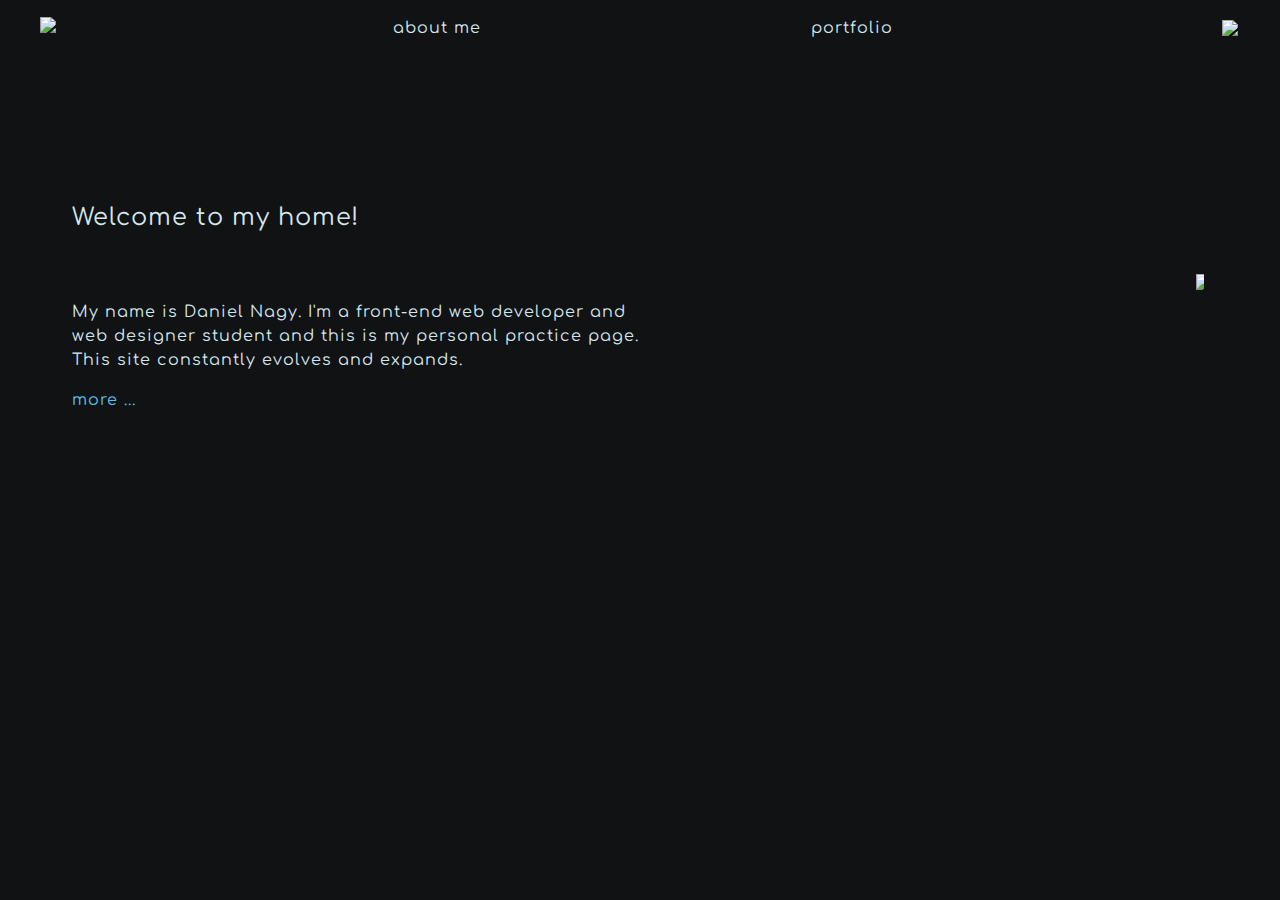
==== index.html @ fe5295c9 "new" ====
<!DOCTYPE html>
<html lang="en">
<head>
    <meta charset="UTF-8">
    <meta http-equiv="X-UA-Compatible" content="IE=edge">
    <meta name="viewport" content="width=device-width, initial-scale=1.0">
    <title>daniel nagy</title>
    
    <link href="https://fonts.googleapis.com/css2?family=Comfortaa:wght@300;400;500;600;700&display=swap" rel="stylesheet">
    
    <link rel="stylesheet" href="style.css"> 
</head>

<body>
    
    <header>
        <nav id="nav-main">
            <a id="logo-link" href="C:\projects\nagy-daniel\index.html">
                <img id="logo" src="C:\projects\nagy-daniel\website_logo_1.svg"> 
            </a>
            
            <a class="aboutme" href="C:\projects\nagy-daniel\about.html">about me</a>
            <a class="portf" href="C:\projects\nagy-daniel\portfolio.html">portfolio</a> 
            
            </a>
                <img id="email" src="C:\projects\nagy-daniel\letter_icon.svg">
            </a>  
        </nav> 
    </header>
    <div id="welcome">       
        <div id="welcome-text-img">
                <div id="welcome-aboutme">
                    <p id="welcome-hey">
                        Welcome to my home!
                    </p>
                    <p>
                        My name is Daniel Nagy. I'm a front-end web developer and web designer student and this is my personal practice page. This site constantly evolves and expands.
                    </p>
                    <a class="welcome-more" href="C:\projects\nagy-daniel\about.html"> 
                        more ... 
                    </a>
                </div>
        
            <div id="img">
                <img class="profile-picture" src="C:\projects\nagy-daniel\me.jpg" width="50%">
            </div>
        </div>
    </div>
    
    




</body>

</html>
---- style.css ----
body {
    font-family: 'Comfortaa', cursive;
    background-color: rgb(17, 18, 19);
    color: rgb(211, 232, 238);
    line-height: 1.5;
    letter-spacing: 1px;
}

header {
    margin: 1em;
    margin-left: 2em;
    margin-right: 2em;
}

#nav-main { 
    font-size: 1em;  
    display: flex;
    flex-direction: row;
    justify-content: space-between;
    align-items: center;
}

#logo-link {
    width: 1.5em;
}
#logo {
    width:70%;
}

#email {
    width: 1.5%;
}

#welcome {
    display: flex;
    flex-direction: column;
    justify-content: space-between;
    align-items: flex-start;
    flex-basis: 3em;
    padding: 4em;
}

#welcome-text-img {
    display: flex;
    flex-direction: row;
    justify-content: space-between;
    align-items: center;
    padding-top: 2em;
}

#welcome-hey {
    margin: 0em;
    font-size: 1.5em;
    padding: 2em;
    padding-left: 0em;
}

#welcome-aboutme {
    width: 50%;
    margin: 0em; 
    display: flex;
    flex-direction: column;
    justify-content: flex-start;
    
}

.welcome-more {
    color: rgb(84, 194, 238);
    text-decoration-line: none;
}

#img {
    display: flex;
    flex-direction: column;
    justify-content: flex-start;
    align-items: center;
    
    
}

.profile-picture {
    
    border-radius: 40%, 5%, 5%, 5%;
}

.aboutme {
    color: rgb(211, 232, 238);
    text-decoration-line: none;
}

.aboutme.about {  
    text-decoration-line: underline;
    text-underline-offset: 0.5em;
}

.portf {
    color: rgb(211, 232, 238);
    text-decoration-line: none;   
}

.portf.portfolio {
    text-decoration-line: underline;
    text-underline-offset: 0.5em;
}
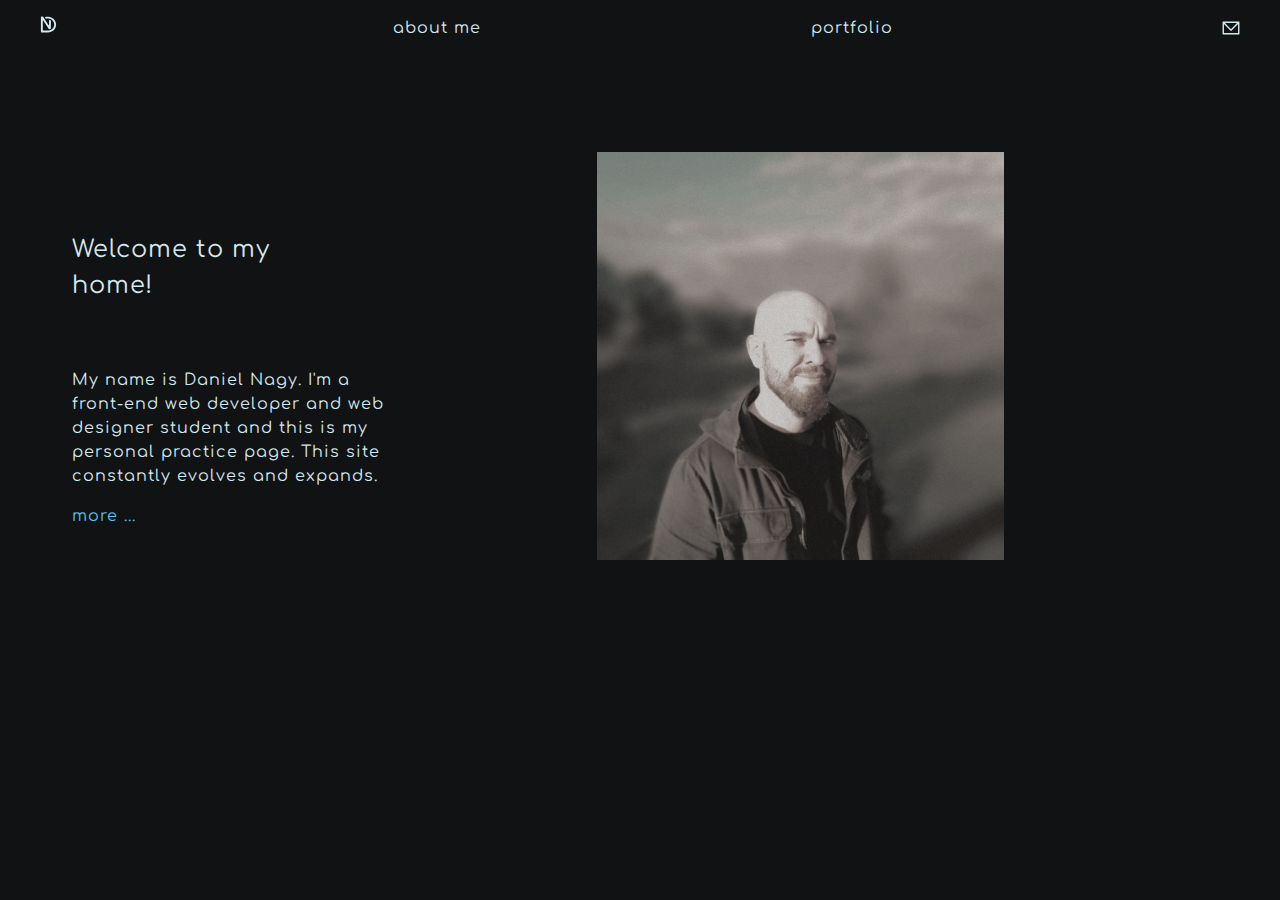
==== commit b3d98727: "links" ====
--- a/index.html
+++ b/index.html
@@ -15,15 +15,15 @@
     
     <header>
         <nav id="nav-main">
-            <a id="logo-link" href="C:\projects\nagy-daniel\index.html">
-                <img id="logo" src="C:\projects\nagy-daniel\website_logo_1.svg"> 
+            <a id="logo-link" href="index.html">
+                <img id="logo" src="website_logo_1.svg"> 
             </a>
             
-            <a class="aboutme" href="C:\projects\nagy-daniel\about.html">about me</a>
-            <a class="portf" href="C:\projects\nagy-daniel\portfolio.html">portfolio</a> 
+            <a class="aboutme" href="\about.html">about me</a>
+            <a class="portf" href="portfolio.html">portfolio</a> 
             
             </a>
-                <img id="email" src="C:\projects\nagy-daniel\letter_icon.svg">
+                <img id="email" src="letter_icon.svg">
             </a>  
         </nav> 
     </header>
@@ -36,13 +36,13 @@
                     <p>
                         My name is Daniel Nagy. I'm a front-end web developer and web designer student and this is my personal practice page. This site constantly evolves and expands.
                     </p>
-                    <a class="welcome-more" href="C:\projects\nagy-daniel\about.html"> 
+                    <a class="welcome-more" href="about.html"> 
                         more ... 
                     </a>
                 </div>
         
             <div id="img">
-                <img class="profile-picture" src="C:\projects\nagy-daniel\me.jpg" width="50%">
+                <img class="profile-picture" src="me.jpg" width="50%">
             </div>
         </div>
     </div>
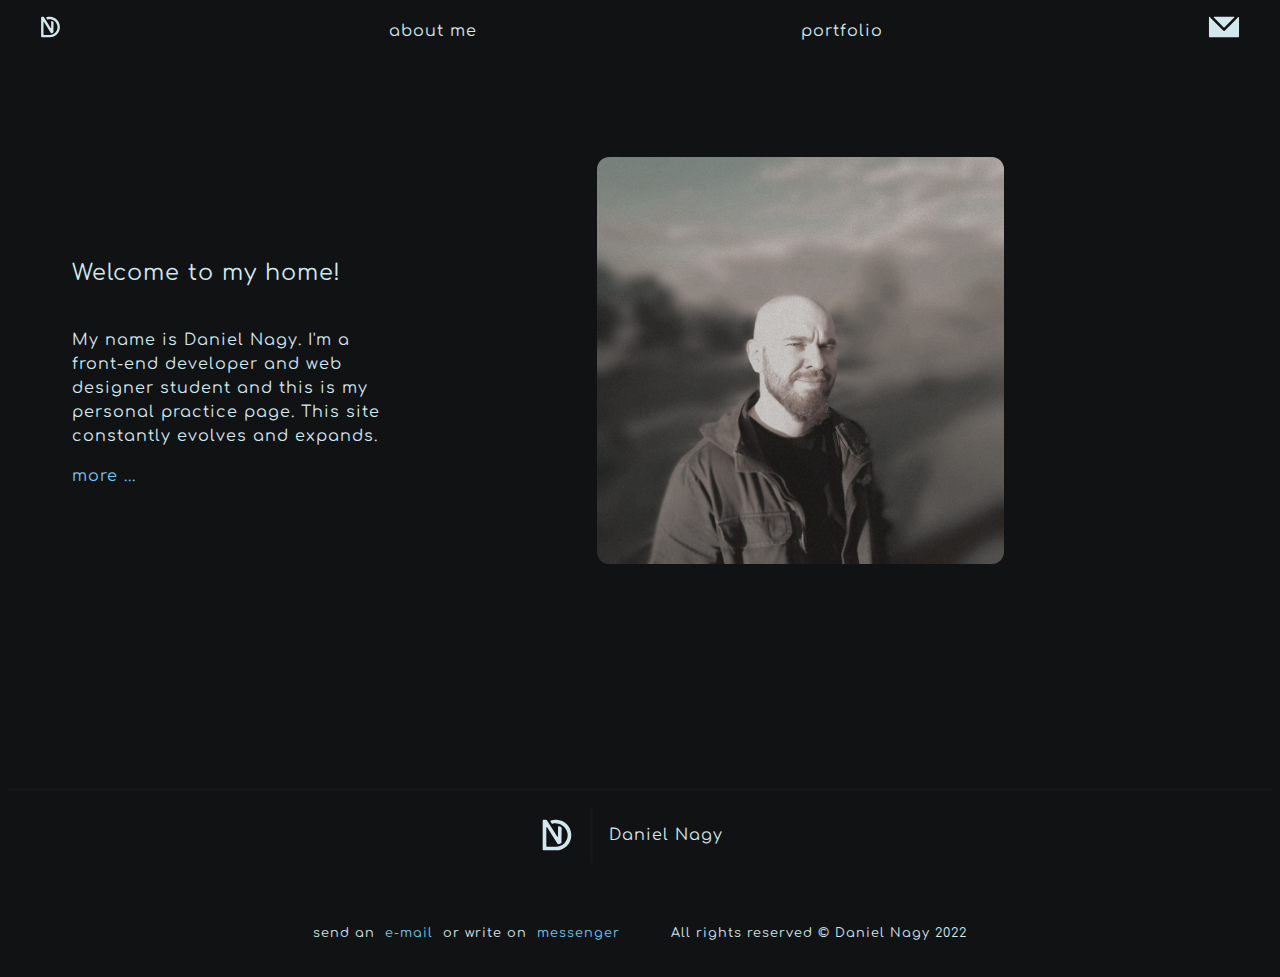
==== commit 813cf8fd: "footer" ====
--- a/index.html
+++ b/index.html
@@ -14,34 +14,34 @@
 <body>
     
     <header>
-        <nav id="nav-main">
-            <a id="logo-link" href="index.html">
-                <img id="logo" src="website_logo_1.svg"> 
+        <nav class="nav-main">
+            <a class="logo-link" href="index.html">
+                <img class="logo" src="website_logo_1.svg"> 
             </a>
             
-            <a class="aboutme" href="\about.html">about me</a>
+            <a class="aboutme" href="about.html">about me</a>
             <a class="portf" href="portfolio.html">portfolio</a> 
             
+            <a class="email"  href="mailto:kywoker@gmail.com">
+                <img class="email-icon" src="letter_icon2.svg">
             </a>
-                <img id="email" src="letter_icon.svg">
-            </a>  
         </nav> 
     </header>
-    <div id="welcome">       
-        <div id="welcome-text-img">
-                <div id="welcome-aboutme">
-                    <p id="welcome-hey">
+    <div class="welcome">       
+        <div class="welcome-text-img">
+                <div class="welcome-aboutme">
+                    <p class="welcome-hey">
                         Welcome to my home!
                     </p>
                     <p>
-                        My name is Daniel Nagy. I'm a front-end web developer and web designer student and this is my personal practice page. This site constantly evolves and expands.
+                        My name is Daniel Nagy. I'm a front-end developer and web designer student and this is my personal practice page. This site constantly evolves and expands.
                     </p>
                     <a class="welcome-more" href="about.html"> 
                         more ... 
                     </a>
                 </div>
         
-            <div id="img">
+            <div class="img">
                 <img class="profile-picture" src="me.jpg" width="50%">
             </div>
         </div>
@@ -50,8 +50,19 @@
     
 
 
-
+<footer class="ftr-main">
+    <div class="ftr-logo-name">
+        <img class="ftr-logo" src="website_logo_1.svg">
+        <p class="ftr-name">Daniel Nagy</p>
+    </div>
+    <div class="ftr-bottom">
+        <div class="ftr-contact">
+            send an &nbsp <a class="ftr-email" href="mailto:kywoker@gmail.com">e-mail</a>
+            &nbsp or write on &nbsp <a class="ftr-messenger" href="https://www.messenger.com/t/100000867835193"> messenger</a>
+        </div>
+        <p class="ftr-copyright">All rights reserved © Daniel Nagy 2022</p>
+    </div>
+</footer>
 
 </body>
-
 </html>--- a/style.css
+++ b/style.css
@@ -12,7 +12,7 @@
     margin-right: 2em;
 }
 
-#nav-main { 
+.nav-main { 
     font-size: 1em;  
     display: flex;
     flex-direction: row;
@@ -20,18 +20,18 @@
     align-items: center;
 }
 
-#logo-link {
+.logo-link {
     width: 1.5em;
 }
-#logo {
-    width:70%;
-}
-
-#email {
-    width: 1.5%;
-}
-
-#welcome {
+.logo {
+    width:1.3em;
+}
+
+.email-icon {
+    width:2em;
+}
+
+.welcome {
     display: flex;
     flex-direction: column;
     justify-content: space-between;
@@ -40,7 +40,7 @@
     padding: 4em;
 }
 
-#welcome-text-img {
+.welcome-text-img {
     display: flex;
     flex-direction: row;
     justify-content: space-between;
@@ -48,16 +48,15 @@
     padding-top: 2em;
 }
 
-#welcome-hey {
-    margin: 0em;
-    font-size: 1.5em;
-    padding: 2em;
+.welcome-hey {
+    font-size: 1.4em;
+    padding: 1em;
     padding-left: 0em;
-}
-
-#welcome-aboutme {
-    width: 50%;
-    margin: 0em; 
+    margin: 0;
+}
+
+.welcome-aboutme {
+    width: 50%; 
     display: flex;
     flex-direction: column;
     justify-content: flex-start;
@@ -65,11 +64,11 @@
 }
 
 .welcome-more {
-    color: rgb(84, 194, 238);
-    text-decoration-line: none;
-}
-
-#img {
+    color: rgb(114, 200, 238);
+    text-decoration-line: none;
+}
+
+.img {
     display: flex;
     flex-direction: column;
     justify-content: flex-start;
@@ -79,8 +78,7 @@
 }
 
 .profile-picture {
-    
-    border-radius: 40%, 5%, 5%, 5%;
+    border-radius: 3%;
 }
 
 .aboutme {
@@ -101,4 +99,165 @@
 .portf.portfolio {
     text-decoration-line: underline;
     text-underline-offset: 0.5em;
+}
+
+.profiles {
+    display: flex;
+    flex-direction: column;
+}
+
+.profiles a {
+    font-size: 1em;
+    margin-bottom: 1em;
+    margin-top: 1em;
+    text-decoration-line: none;
+    color: rgb(114, 200, 238);
+    display: flex;
+    align-items: center;
+}
+
+.profiles img {
+    padding-right: 1em;
+    width: 10%;
+}
+
+.profiles-title {
+    padding-top: 2em;
+    font-size: 1.4em;
+}
+
+.ftr-main {
+    margin-top: 10em;
+    border: 0em;
+    border-top: 0.2em;
+    border-style:solid;
+    border-color: rgb(21, 22, 24);
+}
+
+.ftr-logo {
+    width: 2em;
+    padding-right: 1em;
+}
+
+.ftr-name {
+    padding: 1em;
+    padding-left: 1em;
+    margin-left: 0.1em;
+    border: 0em;
+    border-left: 0.2em;
+    border-style: solid;
+    border-color: rgb(21, 22, 24);
+}
+
+.ftr-logo-name {
+    padding: 2em;
+    padding-top: 0em;
+    display: flex;
+    flex-direction: row;
+    justify-content: center;
+}
+
+.ftr-bottom {
+    padding-bottom: 1em;
+    padding-top: 0em;
+    font-size: 0.8em;
+    display: flex;
+    flex-direction: row; 
+    justify-content: center;
+}
+
+.ftr-contact {
+    padding-right: 2em;
+    display: flex;
+    flex-direction: row; 
+    align-items: center; 
+}
+
+.ftr-email {
+    color: rgb(114, 200, 238);
+    text-decoration-line: none;
+}
+
+.ftr-messenger {
+    color: rgb(114, 200, 238);
+    text-decoration-line: none;
+}
+
+.ftr-copyright {
+    padding-left: 2em;
+}
+
+
+
+
+
+
+
+@media (min-width: 100px) and (max-width: 700px) {
+    header {
+        margin-left: 0.5em;
+        margin-right: 0.5em;
+    }
+
+    .welcome-hey {
+        font-size: 1.3em;
+        text-align: center;
+    }
+
+    .welcome-text-img {
+        display: flex;
+        flex-direction: column-reverse;
+        justify-content: flex-start;
+        align-items: center;
+    }
+    
+    .welcome {
+        padding: 0em;
+    }
+
+    .welcome-aboutme {
+        width: 90%; 
+    }
+
+    .img {
+        padding: 0em;
+        display: flex;
+        justify-content: flex-start;
+        align-items: center;
+    }
+
+    .profile-picture {
+        width: 90%;
+    }   
+
+    .profiles {
+        display: flex;
+        flex-direction: column;
+        align-items: center;
+    }
+    .profiles a {
+        display: flex;
+        padding-left: 1em;
+    }
+
+    .profiles-title {
+        padding-top: 2em;
+        padding-bottom: 1em;
+        margin: 0em;
+    }
+
+    .ftr-bottom {
+        font-size: 0.6em;
+        flex-direction: column; 
+        align-items: center;
+    }
+
+    .ftr-contact {
+        padding-right: 0;
+    }
+
+    .ftr-copyright {
+        padding-left: 0;
+    }
+    
 }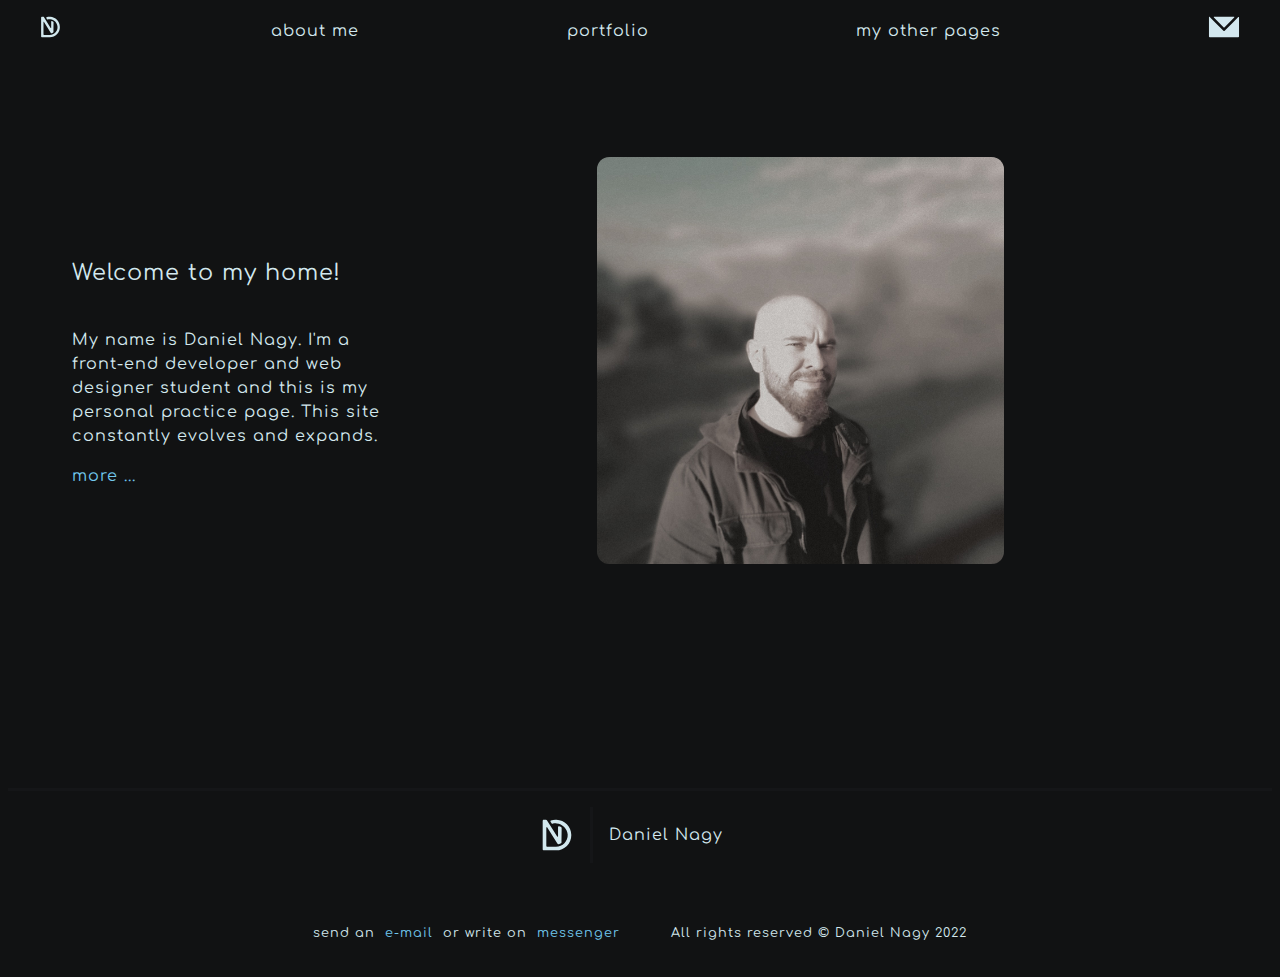
==== commit 1feafb0e: "otherPages" ====
--- a/index.html
+++ b/index.html
@@ -21,6 +21,7 @@
             
             <a class="aboutme" href="about.html">about me</a>
             <a class="portf" href="portfolio.html">portfolio</a> 
+            <a class="others" href="myOtherPages.html">my other pages</a>
             
             <a class="email"  href="mailto:kywoker@gmail.com">
                 <img class="email-icon" src="letter_icon2.svg">
--- a/style.css
+++ b/style.css
@@ -2,6 +2,7 @@
     font-family: 'Comfortaa', cursive;
     background-color: rgb(17, 18, 19);
     color: rgb(211, 232, 238);
+    -webkit-tap-highlight-color: transparent;
     line-height: 1.5;
     letter-spacing: 1px;
 }
@@ -81,12 +82,37 @@
     border-radius: 3%;
 }
 
+@keyframes nav-color {
+    from {color: rgb(211, 232, 238);}
+    to {color: rgb(114, 200, 238);}
+  }
+
+.others {
+    color: rgb(211, 232, 238);
+    text-decoration-line: none;
+}
+.others:hover {
+    animation-name: nav-color;
+    animation-duration: 0.8s;
+    color: rgb(114, 200, 238);
+}
+
+.others.html {
+    text-decoration-line: underline;
+    text-underline-offset: 0.5em;
+}
+
 .aboutme {
     color: rgb(211, 232, 238);
     text-decoration-line: none;
 }
-
-.aboutme.about {  
+.aboutme:hover {
+    animation-name: nav-color;
+    animation-duration: 0.8s;
+    color: rgb(114, 200, 238);
+}
+
+.aboutme.html {  
     text-decoration-line: underline;
     text-underline-offset: 0.5em;
 }
@@ -95,8 +121,13 @@
     color: rgb(211, 232, 238);
     text-decoration-line: none;   
 }
-
-.portf.portfolio {
+.portf:hover {
+    animation-name: nav-color;
+    animation-duration: 0.8s;
+    color: rgb(114, 200, 238);
+}
+
+.portf.html {
     text-decoration-line: underline;
     text-underline-offset: 0.5em;
 }
@@ -187,7 +218,13 @@
     padding-left: 2em;
 }
 
-
+.inprogress {
+    display: flex;
+    flex-direction: column;
+    justify-content: end;
+    align-items: center;
+    height: 8em;
+}
 
 
 
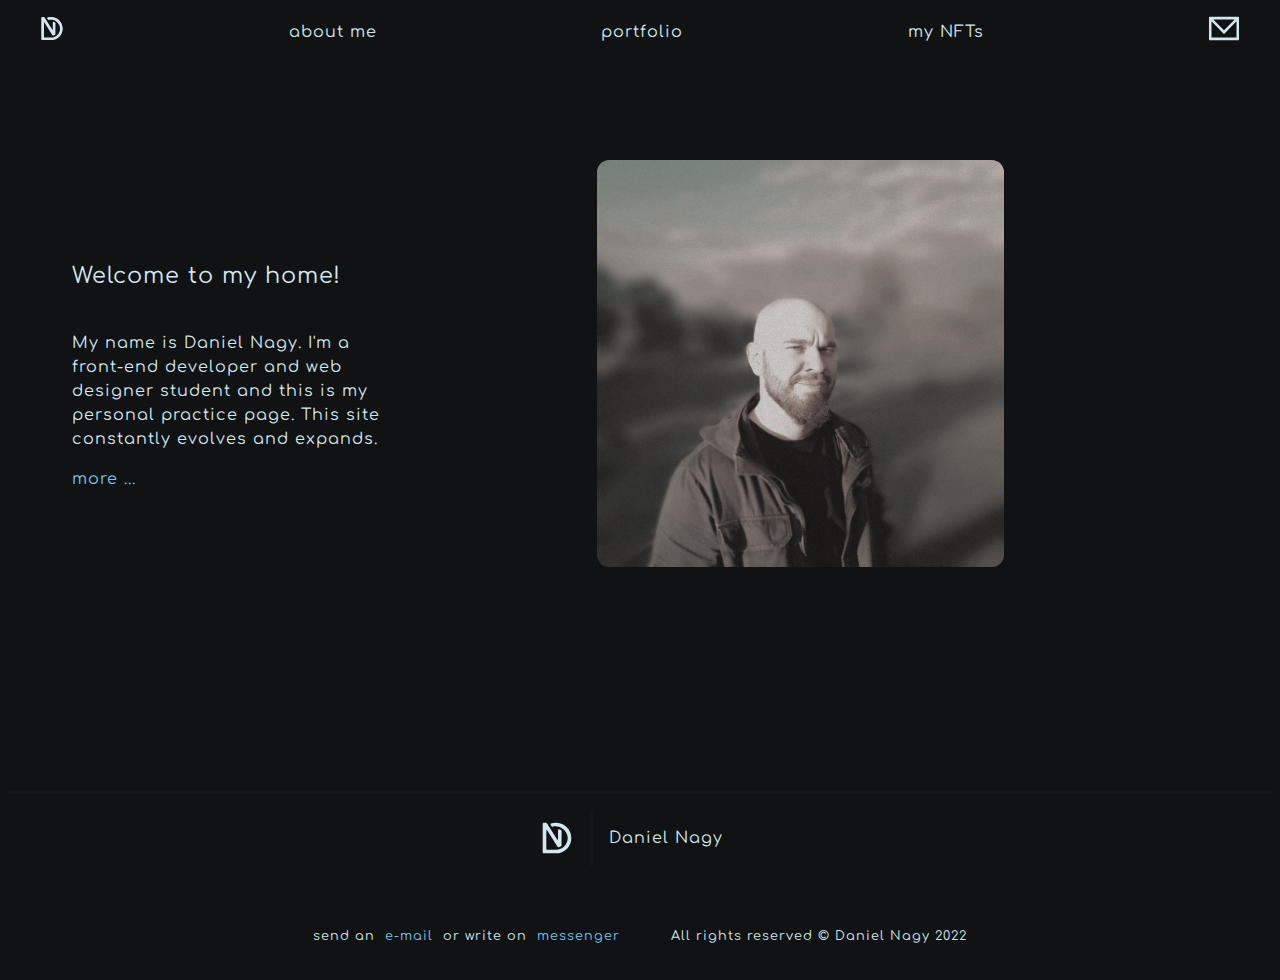
==== commit 3b1ed63f: "dropdown" ====
--- a/index.html
+++ b/index.html
@@ -18,13 +18,22 @@
             <a class="logo-link" href="index.html">
                 <img class="logo" src="website_logo_1.svg"> 
             </a>
+
+            <div class="dropdown">
+                <input type="image" src="drop_down_menu2.svg" class="dropdown-icon" onclick="myFunction(this)">
+                <div id="drp" class="dropdown-content" onchange = "drp()">
+                  <a href="#">about me</a>
+                  <a href="#">portfolio</a>
+                  <a href="#">my NFTs</a>
+                </div>
+            </div>
             
             <a class="aboutme" href="about.html">about me</a>
             <a class="portf" href="portfolio.html">portfolio</a> 
-            <a class="others" href="myOtherPages.html">my other pages</a>
+            <a class="myNFTs" href="mynfts.html">my NFTs</a>
             
             <a class="email"  href="mailto:kywoker@gmail.com">
-                <img class="email-icon" src="letter_icon2.svg">
+                <img class="email-icon" src="letter_icon.svg">
             </a>
         </nav> 
     </header>
@@ -65,5 +74,8 @@
     </div>
 </footer>
 
+
+
+<script src="app.js"></script>
 </body>
 </html>--- a/style.css
+++ b/style.css
@@ -1,5 +1,5 @@
 body {
-    font-family: 'Comfortaa', cursive;
+    font-family: 'Comfortaa';
     background-color: rgb(17, 18, 19);
     color: rgb(211, 232, 238);
     -webkit-tap-highlight-color: transparent;
@@ -7,6 +7,10 @@
     letter-spacing: 1px;
 }
 
+.dropdown {
+    display: none;
+}
+
 header {
     margin: 1em;
     margin-left: 2em;
@@ -25,7 +29,7 @@
     width: 1.5em;
 }
 .logo {
-    width:1.3em;
+    width:1.5em;
 }
 
 .email-icon {
@@ -87,17 +91,17 @@
     to {color: rgb(114, 200, 238);}
   }
 
-.others {
+.myNFTs {
     color: rgb(211, 232, 238);
     text-decoration-line: none;
 }
-.others:hover {
+.myNFTs:hover {
     animation-name: nav-color;
     animation-duration: 0.8s;
     color: rgb(114, 200, 238);
 }
 
-.others.html {
+.myNFTs.html {
     text-decoration-line: underline;
     text-underline-offset: 0.5em;
 }
@@ -228,12 +232,11 @@
 
 
 
-
-
-@media (min-width: 100px) and (max-width: 700px) {
-    header {
-        margin-left: 0.5em;
-        margin-right: 0.5em;
+@media (min-width: 600px) and (max-width: 1200px) {
+
+
+    .welcome {
+        align-items: center;
     }
 
     .welcome-hey {
@@ -242,6 +245,7 @@
     }
 
     .welcome-text-img {
+        width: 60%;
         display: flex;
         flex-direction: column-reverse;
         justify-content: flex-start;
@@ -297,4 +301,142 @@
         padding-left: 0;
     }
     
+}
+
+@media (min-width: 100px) and (max-width: 600px) {
+
+    body {
+        font-size: 0.8em;
+    }
+
+    header {
+        margin-left: 0.5em;
+        margin-right: 0.5em;
+    }
+
+    .aboutme, .portf, .portf, .myNFTs {
+        display: none;
+    }
+
+
+    .dropdown {
+        position: relative;
+        display: inline-block;
+    }
+
+    .dropdown-content {
+        padding-top: 0.5em;
+        padding-bottom: 0.5em;
+        padding-left: 2em;
+        padding-right: 2em;
+        display: none;
+        position:-ms-page;
+        background-color:  rgb(211, 232, 238);
+        box-shadow: 0em 0em 2em 0em rgba(0, 0, 0, 0.2);      
+    }
+
+    .dropdown-content a {
+        padding-top: 0.5em;
+        font-size: 1.2em;
+        font-weight: bolder;
+        height: 2em;
+        width: 10em;
+        color:  rgb(17, 18, 19);
+        text-decoration: none;
+        display: block;
+    }
+    .dropdown-content:o {
+        
+    }
+
+    .dropdown-content.show {
+        margin-top: 1em;
+        border-radius: 0.3em 1em 0.3em 1em;
+        position:absolute;
+        right: 2em;
+        transform: translateX(60%);
+        display:block;
+        text-align: center;
+        
+    }
+
+    .dropdown-icon {
+    
+        width: 2em;
+        transition: all 0.8s ease-out;
+    }
+    
+    .dropdown-icon.change {
+        transform:rotate(180deg);
+    }
+
+    .logo {
+        width: 2em;
+    }
+
+    .email-icon {
+        width: 2.5em;
+    }
+
+    .welcome-hey {
+        font-size: 1.3em;
+        text-align: center;
+    }
+
+    .welcome-text-img {
+        display: flex;
+        flex-direction: column-reverse;
+        justify-content: flex-start;
+        align-items: center;
+    }
+    
+    .welcome {
+        padding: 0em;
+    }
+
+    .welcome-aboutme {
+        width: 90%; 
+    }
+
+    .img {
+        padding: 0em;
+        display: flex;
+        justify-content: flex-start;
+        align-items: center;
+    }
+
+    .profile-picture {
+        width: 90%;
+    }   
+
+    .profiles {
+        display: flex;
+        flex-direction: column;
+        align-items: center;
+    }
+    .profiles a {
+        display: flex;
+        padding-left: 1em;
+    }
+
+    .profiles-title {
+        padding-top: 2em;
+        padding-bottom: 1em;
+        margin: 0em;
+    }
+
+    .ftr-bottom {
+        font-size: 0.6em;
+        flex-direction: column; 
+        align-items: center;
+    }
+
+    .ftr-contact {
+        padding-right: 0;
+    }
+
+    .ftr-copyright {
+        padding-left: 0;
+    }
+    
 }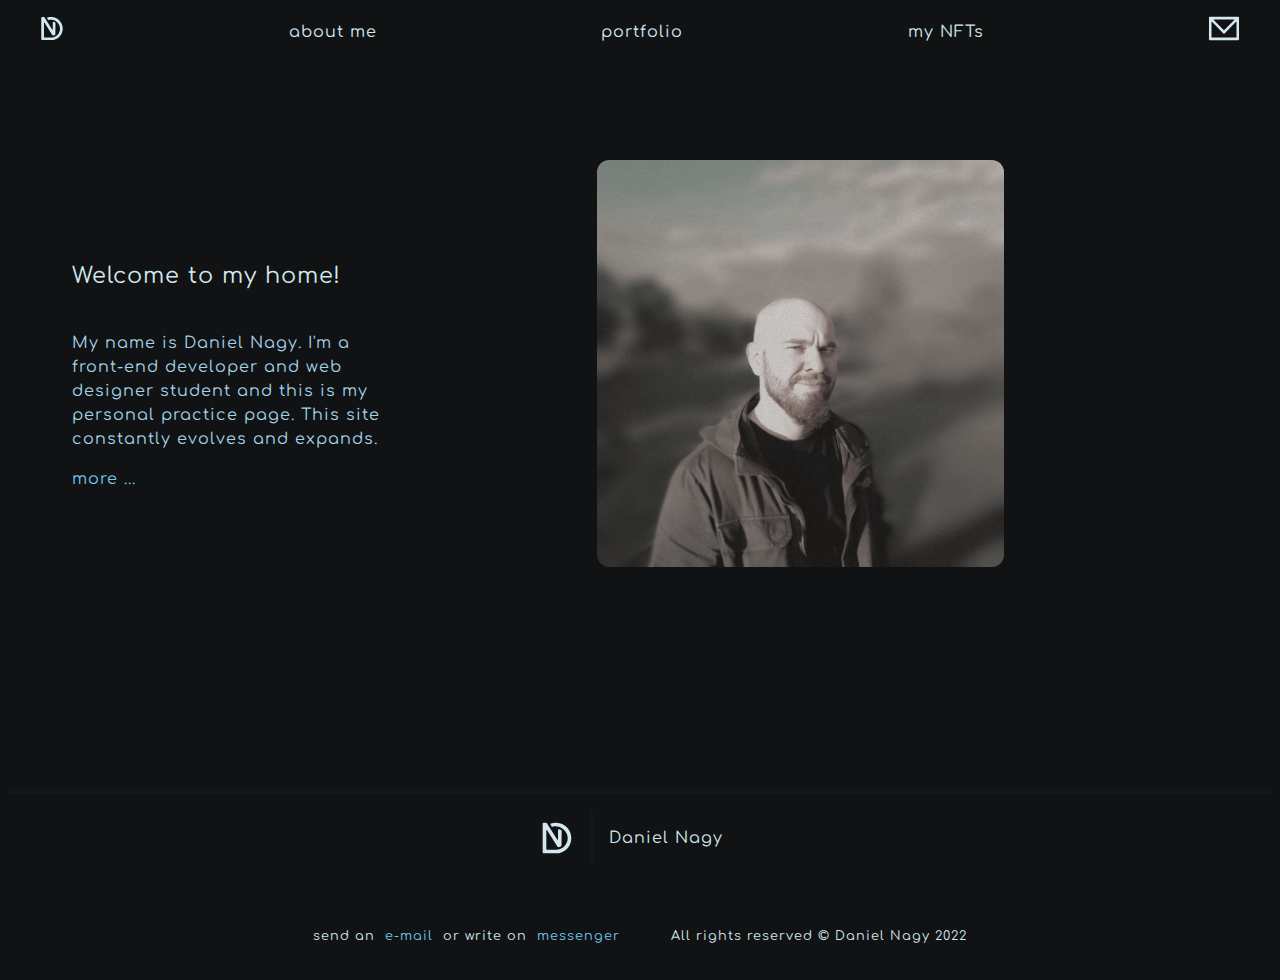
==== commit 2ef84701: "nftpage" ====
--- a/index.html
+++ b/index.html
@@ -22,9 +22,9 @@
             <div class="dropdown">
                 <input type="image" src="drop_down_menu2.svg" class="dropdown-icon" onclick="myFunction(this)">
                 <div id="drp" class="dropdown-content" onchange = "drp()">
-                  <a href="#">about me</a>
-                  <a href="#">portfolio</a>
-                  <a href="#">my NFTs</a>
+                  <a href="about.html">about me</a>
+                  <a href="portfolio.html">portfolio</a>
+                  <a href="mynfts.html">my NFTs</a>
                 </div>
             </div>
             
@@ -43,7 +43,7 @@
                     <p class="welcome-hey">
                         Welcome to my home!
                     </p>
-                    <p>
+                    <p class="welcome-description">
                         My name is Daniel Nagy. I'm a front-end developer and web designer student and this is my personal practice page. This site constantly evolves and expands.
                     </p>
                     <a class="welcome-more" href="about.html"> 
--- a/style.css
+++ b/style.css
@@ -54,18 +54,27 @@
 }
 
 .welcome-hey {
+    
     font-size: 1.4em;
     padding: 1em;
     padding-left: 0em;
     margin: 0;
 }
 
+.welcome-description {
+    color: rgb(162, 212, 233);
+}
+
 .welcome-aboutme {
     width: 50%; 
     display: flex;
     flex-direction: column;
     justify-content: flex-start;
     
+}
+
+.aboutme-description {
+    color: rgb(162, 212, 233);
 }
 
 .welcome-more {
@@ -149,6 +158,9 @@
     color: rgb(114, 200, 238);
     display: flex;
     align-items: center;
+}
+.profiles a:hover {
+    color: rgb(116, 114, 238);
 }
 
 .profiles img {
@@ -217,6 +229,9 @@
     color: rgb(114, 200, 238);
     text-decoration-line: none;
 }
+footer a:hover {
+    color: rgb(116, 114, 238);
+}
 
 .ftr-copyright {
     padding-left: 2em;
@@ -228,6 +243,89 @@
     justify-content: end;
     align-items: center;
     height: 8em;
+}
+
+.mynft-textcontent {
+    display: flex;
+    flex-direction: column;
+    justify-content: space-between;
+    align-items:center;
+    flex-basis: 3em;
+    padding: 4em;
+}
+
+.mynft-welcome {
+    text-align: center;
+    font-size: 1.4em;
+}
+
+.mynft-description {
+    padding-top: 2em;
+    color: rgb(162, 212, 233);;
+    
+}
+
+.nft1 img, .nft2 img, .nft3 img {
+    width: 60%;
+    border-radius: 3%;
+}
+
+.mynft-content {
+    display: flex;
+    flex-direction: column;
+    
+}
+
+.mynft-content picture {
+    display: flex;
+    flex-direction: row;
+    padding-top: 4em;
+    padding-bottom: 2em;
+}   
+
+.nft1-textcontent, .nft2-textcontent, .nft3-textcontent  {
+    width: 100%;
+    text-align: center;
+
+}
+
+.nft1-textcontent p, .nft2-textcontent p, .nft3-textcontent p {
+    font-size: 0.8em;
+    margin: 0em;
+    padding-top: 1.8em;
+    padding-bottom: 0.5em;
+    color: rgb(211, 232, 238);;
+} 
+
+.nft1-textcontent a, .nft2-textcontent a, .nft3-textcontent a {
+    width: 100%;
+    font-size: 0.9em;
+    font-weight: bold;
+    color: rgb(114, 200, 238);
+    text-decoration-line: none;
+} 
+.nft1-textcontent a:hover, .nft2-textcontent a:hover, .nft3-textcontent a:hover {
+    color: rgb(116, 114, 238);
+}
+
+.nft1, .nft2, .nft3 {
+    width: 50%;
+    display: flex;
+    flex-direction: column;
+    align-items: center;
+}
+
+.nft-website {
+    padding-top: em;
+}
+
+.mynft-description-link {
+    color: rgb(114, 200, 238);
+    text-decoration-line: none;
+    font-weight: bold;
+}
+.mynft-description-link:hover {
+    color: rgb(116, 114, 238);
 }
 
 
@@ -332,7 +430,8 @@
         display: none;
         position:-ms-page;
         background-color:  rgb(211, 232, 238);
-        box-shadow: 0em 0em 2em 0em rgba(0, 0, 0, 0.2);      
+        box-shadow: 0em 0em 2em 0em rgba(0, 0, 0, 0.2);
+       
     }
 
     .dropdown-content a {
@@ -345,16 +444,12 @@
         text-decoration: none;
         display: block;
     }
-    .dropdown-content:o {
-        
-    }
-
+   
     .dropdown-content.show {
         margin-top: 1em;
         border-radius: 0.3em 1em 0.3em 1em;
         position:absolute;
-        right: 2em;
-        transform: translateX(60%);
+        right: -7.4em;
         display:block;
         text-align: center;
         
@@ -438,5 +533,31 @@
     .ftr-copyright {
         padding-left: 0;
     }
+
+    .mynft-textcontent {
+        flex-basis: 1em;
+        padding-top: 1em;
+        padding-right: 1em;
+        padding-left: 1em;
+    }
+
+    .mynft-description {
+        padding-top: 0em;
+    }
+
+    .mynft-content picture {
+        flex-direction: column;
+        align-items: center;
+        padding: 0em;
+    }
+
+    .nft1 img, .nft2 img, .nft3 img {
+        width: 100%;
+    }
+
+    .nft1, .nft2, .nft3 {
+        width: 80%;
+        padding-bottom: 5em;
+    }
     
 }